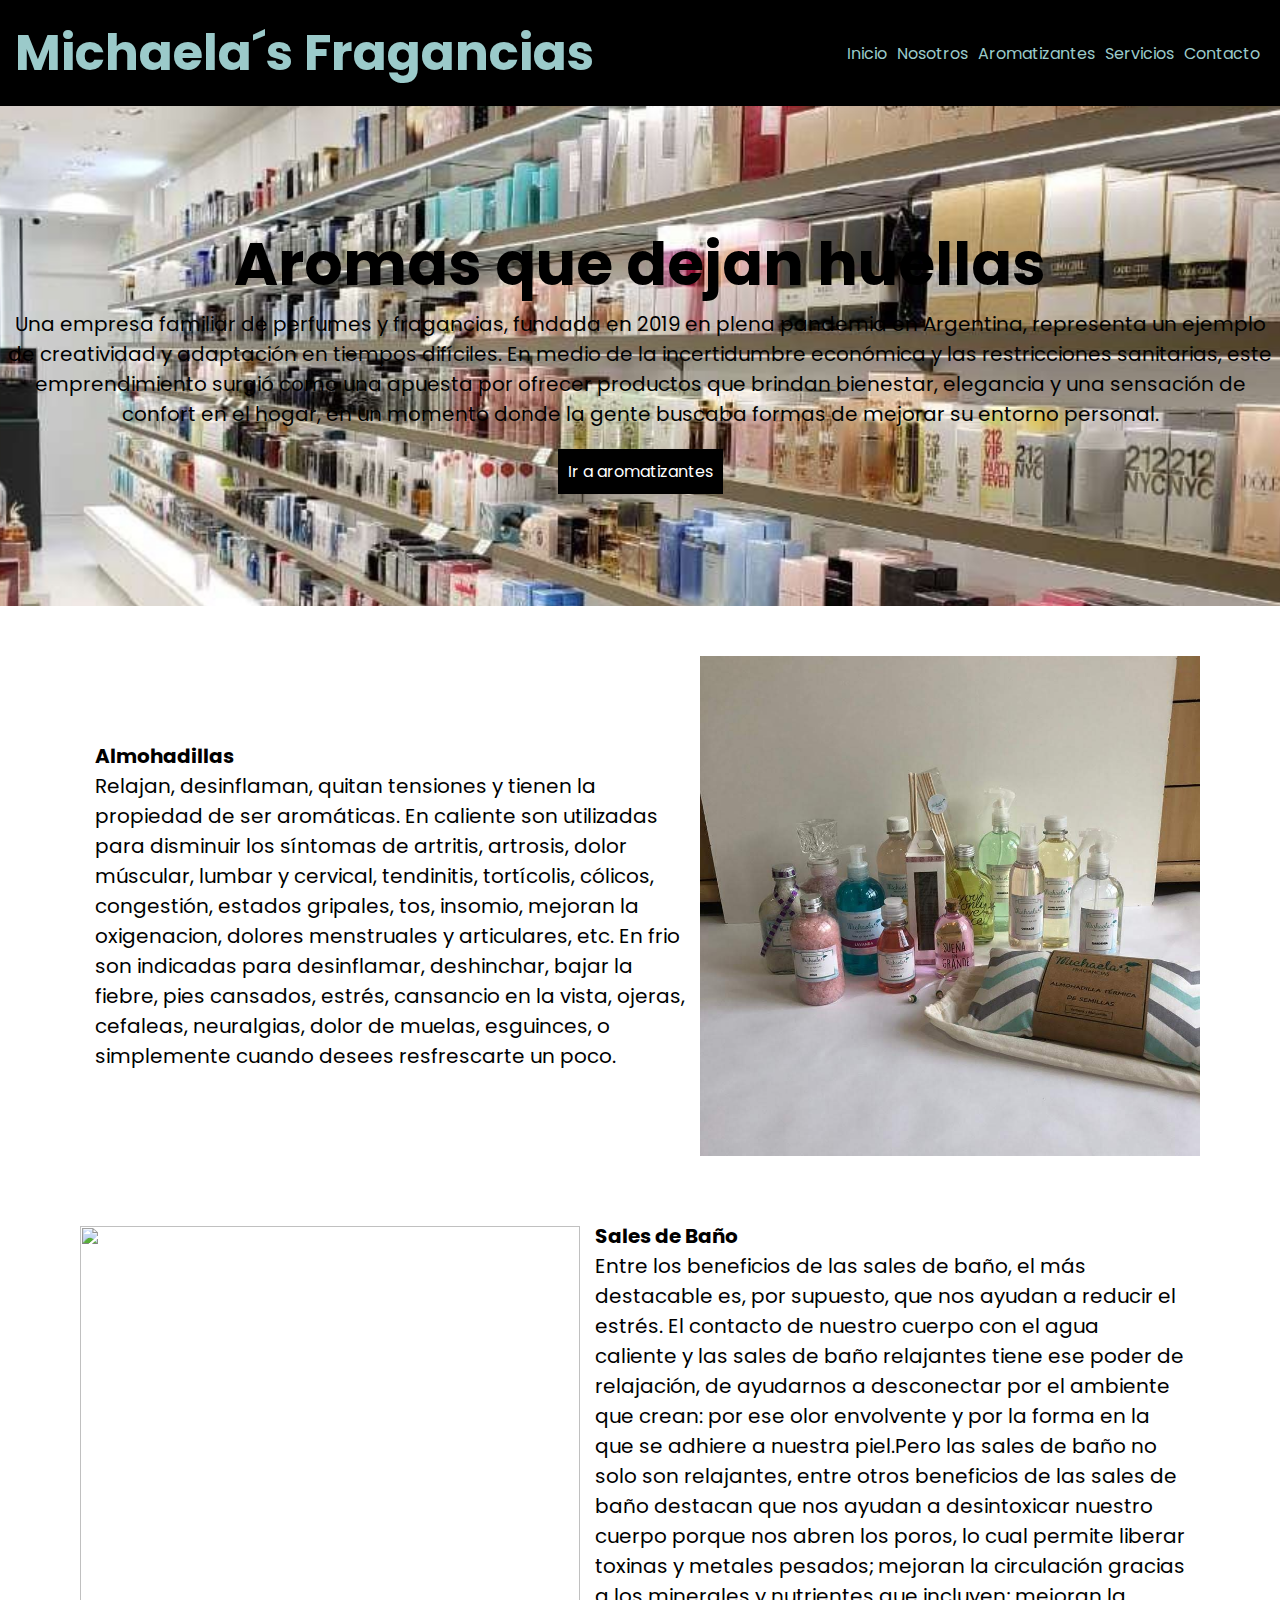
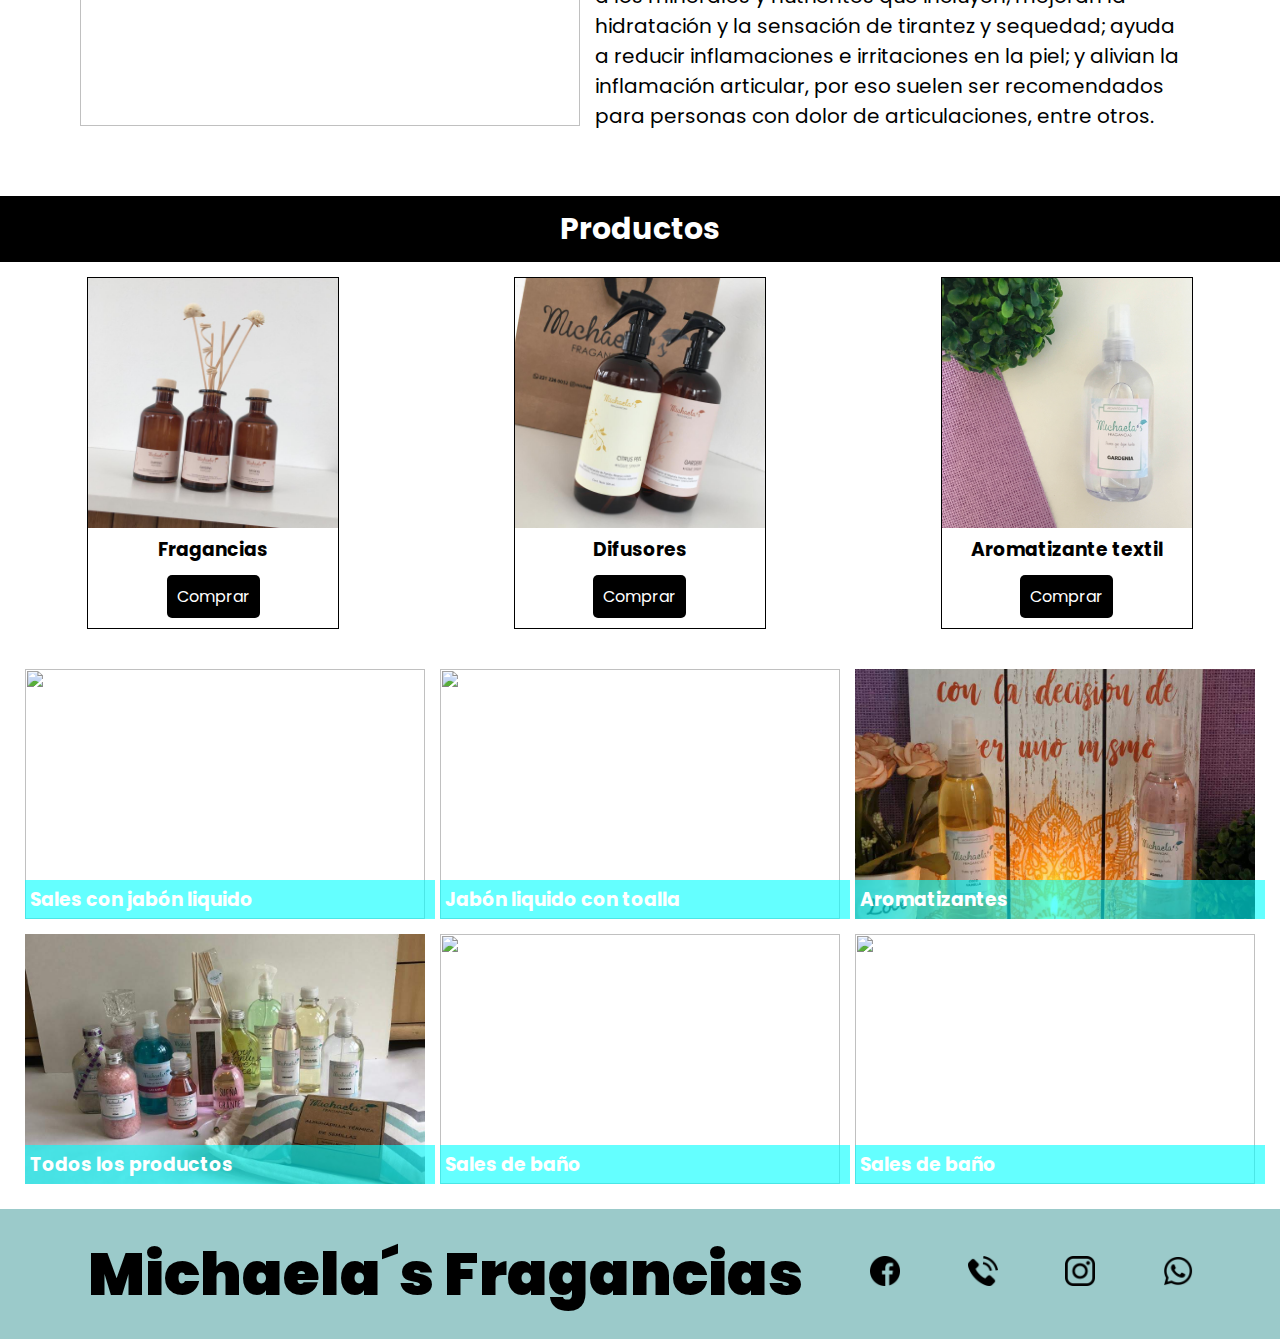
==== index.html @ fe4217f4 "primer commit" ====
<!DOCTYPE html>
<html lang="en">
<head>
    <meta charset="UTF-8">
    <meta name="viewport" content="width=device-width, initial-scale=1.0">
    <link rel="stylesheet" href="./css/style.css">
    <title>Michaela´s fragancias</title>
</head>
<body>
    <header><!--Encabezado-->
        <h1>Michaela´s Fragancias</h1>
        <nav>
            <ul>
                <li><a href="./index.html">Inicio</a></li>
                <li><a href="./pages/nosotros.html">Nosotros</a></li>
                <li><a href="./pages/aromatizantes.html">Aromatizantes</a></li>
                <li><a href="./pages/servicios.html">Servicios</a></li>
                <li><a href="./pages/contacto.html">Contacto</a></li>
            </ul>
        </nav>
    </header>
    <main><!--Contenido Principal-->
        <section class="hero"><!--Seccion del contenido principal-->
            <h2>Aromas que dejan huellas</h2>
            <p>Una empresa familiar de perfumes y fragancias, fundada en 2019 en plena pandemia en Argentina, representa un ejemplo de creatividad y adaptación en tiempos difíciles. En medio de la incertidumbre económica y las restricciones sanitarias, este emprendimiento surgió como una apuesta por ofrecer productos que brindan bienestar, elegancia y una sensación de confort en el hogar, en un momento donde la gente buscaba formas de mejorar su entorno personal.</p>
            <a href="./pages/aromatizantes.html">Ir a aromatizantes</a>
        </section>
        <section class="bienvenida">
            <div>
                <h2>Almohadillas</h2>
                <p>Relajan, desinflaman, quitan tensiones y tienen la propiedad de ser aromáticas. En caliente son utilizadas para disminuir los síntomas de artritis, artrosis, dolor múscular, lumbar y cervical, tendinitis, tortícolis, cólicos, congestión, estados gripales, tos, insomio, mejoran la oxigenacion, dolores menstruales y articulares, etc. En frio son indicadas para desinflamar, deshinchar, bajar la fiebre, pies cansados, estrés, cansancio en la vista, ojeras, cefaleas, neuralgias, dolor de muelas, esguinces, o simplemente cuando desees resfrescarte un poco.</p>  
            </div>                      
            <img src="./img/Productos.png" alt="">            
        </section>
        <section class="aroma">
            <div>
                <h2>Sales de Baño</h2>
                <p>Entre los beneficios de las sales de baño, el más destacable es, por supuesto, que nos ayudan a reducir el estrés. El contacto de nuestro cuerpo con el agua caliente y las sales de baño relajantes tiene ese poder de relajación, de ayudarnos a desconectar por el ambiente que crean: por ese olor envolvente y por la forma en la que se adhiere a nuestra piel.Pero las sales de baño no solo son relajantes, entre otros beneficios de las sales de baño destacan que nos ayudan a desintoxicar nuestro cuerpo porque nos abren los poros, lo cual permite liberar toxinas y metales pesados; mejoran la circulación gracias a los minerales y nutrientes que incluyen; mejoran la hidratación y la sensación de tirantez y sequedad; ayuda a reducir inflamaciones e irritaciones en la piel; y alivian la inflamación articular, por eso suelen ser recomendados para personas con dolor de articulaciones, entre otros.</p>
            </div>
            <img src="./img/sales.png" alt="">
        </section>
        <section class="productos">
            <h2>Productos</h2>
            <div class="productos-contenedor">
                <div>
                    <img src="./img/producto 2.jpg" alt="">
                    <h3>Fragancias</h3>
                    <a href="./pages/aromatizantes.html">Comprar</a>
                </div>
                <div>
                    <img src="./img/producto 3.jpg" alt="">
                    <h3>Difusores</h3>
                    <a href="./pages/aromatizantes.html">Comprar</a>
                </div>
                <div>
                    <img src="./img/producto 6.JPG" alt="">
                    <h3>Aromatizante textil</h3>
                    <a href="./pages/aromatizantes.html">Comprar</a>
                </div>
            </div>                      
        </section>
        <section class="grid-galeria">
            <div class="grid-item">
                <img src="./img/Aromatizantes y bolsa.png" alt="">
                <h3>Sales con jabón liquido</h3>
            </div>
            <div class="grid-item">
                <img src="./img/Jabon con toalla.png" alt="">
                <h3>Jabón liquido con toalla</h3>
            </div>
            <div class="grid-item">
                <img src="./img/Productos con vela.png" alt="">
                <h3>Aromatizantes</h3>
            </div>
            <div class="grid-item">
                <img src="./img/Productos.png" alt="">
                <h3>Todos los productos</h3>
            </div>
            <div class="grid-item">
                <img src="./img/sales tapon de corcho.png" alt="">
                <h3>Sales de baño</h3>
            </div>
            <div class="grid-item">
                <img src="./img/sales.png" alt="">
                <h3>Sales de baño</h3>
            </div>
        </section>
    </main>
    <footer id="footer">
        <h2>Michaela´s Fragancias</h2>
            <a href="https://www.facebook.com/michaelas.fragancias.9" target="_blank"><img src="./img/facebook.png" alt=""></a>
            <a href=""><img src="./img/telefono.png" alt=""></a>
            <a href="https://www.instagram.com/michaelasfragancias/" target="_blank"><img src="./img/instagram.png" alt=""></a>
            <a href=""><img src="./img/whatsapp.png" alt=""></a>
    </footer>
</body>
</html>
---- css/style.css ----
@import url('https://fonts.googleapis.com/css2?family=Poppins:ital,wght@0,100;0,200;0,300;0,400;0,500;0,600;0,700;0,800;0,900;1,100;1,200;1,300;1,400;1,500;1,600;1,700;1,800;1,900&display=swap');

*{
    margin: 0;
    padding: 0;
}

body{
    font-family: "Poppins", sans-serif;
}

/*!----HEADER-ENCABEZADO----*/

header{
    background-color: black;
    padding: 15px;
    position: sticky;
    top: 0;
    display: flex;
    justify-content: space-between;
    align-items: center;
    z-index: 1;
}

header h1 {
    font-size: 50px;
    font-family: "Poppins", sans-serif;
    color: #9bcaca;
}

header nav ul{
    list-style: none;
    display: flex;
}

header nav ul li{
    margin: 10px 5px 10px 5px;
}

header nav ul a{
    text-decoration: none;
    color: #9bcaca;
}

.fixed{
    position: fixed;
    bottom: 50px;
    right: 50px;

}

.fixed img{
    width: 80px;
}








/*!----CONTENIDO PRINCIPAL/MAIN----*/


.hero{
    height: 500px;
    text-align: center;
    color: black;
    background-image: url(../img/tienda-perfuems.jpg);
    background-position: center;
    background-repeat: no-repeat;
    background-size: cover;   
    background-attachment: fixed; 
    display: flex;
    flex-direction: column;
    justify-content: center;
    align-items: center;
}

.hero h2{
    font-size: 60px;
}

.hero p{
    color: black;
    font-size: 20px;
    margin-bottom: 20px;
}

.hero a{
    background-color: black;
    text-decoration: none;
    color: white;
    padding: 10px;
}

.hero a:hover{
    color: aqua;
}

.bienvenida{
    margin: 50px;
    display: flex;
    justify-content: center;
    align-items: center;
}

.bienvenida div{
    width: 50%;
    padding: 15px;
}

.bienvenida div h2{
    font-size: 20px;
}

.bienvenida div p{
    font-size: 20px;
}

.bienvenida img{
    width: 500px;
    height: 500px;
    object-fit: cover;
}

.aroma{
    margin: 50px;
    display: flex;
    flex-direction: row-reverse;
    justify-content: center;
    align-items: center;
}

.aroma div{
    width: 50%;
    padding: 15px;
}

.aroma div h2{
    font-size: 20px;
}

.aroma div p{
    font-size: 20px;
}

.aroma img{
    width: 500px;
    height: 500px;
    object-fit: cover;
}



.productos h2{
    background-color: black;
    color: white;
    text-align: center;
    padding: 10px;
    font-size: 30px;
}

.productos .productos-contenedor{
    display: flex;
    justify-content: space-around;
    align-items: center;
    flex-wrap: wrap;
}

.productos .productos-contenedor div {
    border: 1px solid black;
    width: 250px;
    height: 350px;
    text-align: center;
    margin: 15px;
}

.productos div a:hover{
    color: aqua;
}

.productos div img{
    width: 250px;
}

.productos div h3{
    margin-bottom: 20px;
}

.productos div a{
    background-color: black;
    text-decoration: none;
    color: white;
    padding: 10px;
    border-radius: 5px;
}


.grid-galeria{
    display: grid;
    grid-template-columns: repeat(3, 1fr);
    grid-auto-rows: 250px;
    gap: 15px;
    margin: 25px;
}

.grid-galeria div{
    position: relative;
}

.grid-galeria div h3{
    position: absolute;
    bottom: 0;
    background-color: rgba(0, 255, 255, 0.607);
    width: 100%;
    color: white;
    padding: 5px;
}

.grid-galeria div img{
    width: 100%;
    height: 100%;
    object-fit: cover;
}


/*!----PIE DE PAGINA/FOOTER----*/

footer{
    background-color: #9bcaca;
    padding: 20px;
    display: flex;
    justify-content: space-evenly;
    align-items: center;
}

footer h2{
    font-size: 60px;
    font-weight: 900;
}

footer a img{
    width: 30px;
    height: 30px;
}










/*!----.AROMATIZANTES----*/

.aromatizantes{
    margin-top: 100px;
}

.aromatizantes

.aromatizantes div{
    border: 1px solid grey;
    width: 251px;
    height: 350px;
    text-align: center;
    margin: 15px;
}

.aromatizantes div a{
    border: 2px solid black;
    border-radius: 5px;
    padding: 5px;
}

.aromatizantes div img{
    width: 250px;
}

.aromatizantes div h3{
    margin-bottom: 20px;
}

.aromatizantes div a{
    background-color: black;
    text-decoration: none;
    color: white;
    padding: 10px;
}











/*!----Media Queries----*/

@media screen and (max-width:1040px){
    header h1{
        font-size: 40px;
    }
}




@media screen and (max-width:800px){
    header{
        flex-direction: column;
    }
    header h1{
        font-size: 45px;
    }

    .hero h2{
        font-size: 50px;
    }

    .bienvenida{
        flex-direction: column;
     }
     .bienvenida div{
        width: 100%;
     }
     .bienvenida div h2{
        text-align: center;
     }

     .aroma{
        flex-direction: column;
     }
     .aroma div{
        width: 100%;
     }
     .aroma div h2{
        text-align: center;
     }

     .grid-galeria{
        grid-template-columns: 1fr 1fr ;
     }
}


@media screen and (max-width:610px){
    header h1{
        font-size: 40px;
    }

     .bienvenida{
        flex-direction: column;
     }
     .bienvenida div{
        width: 100%;
     }
     .bienvenida div h2{
        text-align: center;
     }

     .aroma{
        flex-direction: column;
     }
     .aroma div{
        width: 100%;
     }
     .aroma div h2{
        text-align: center;
     }
     
     footer{
        flex-direction: column;
     }
     footer h2{
        font-size: 40px;
     }
}

@media screen and (max-width:500px){
    footer{
        flex-direction: column;
    }
    footer h2{
        font-size: 30px;
    }
    .grid-galeria{
        grid-template-columns: 1fr;
    }
}
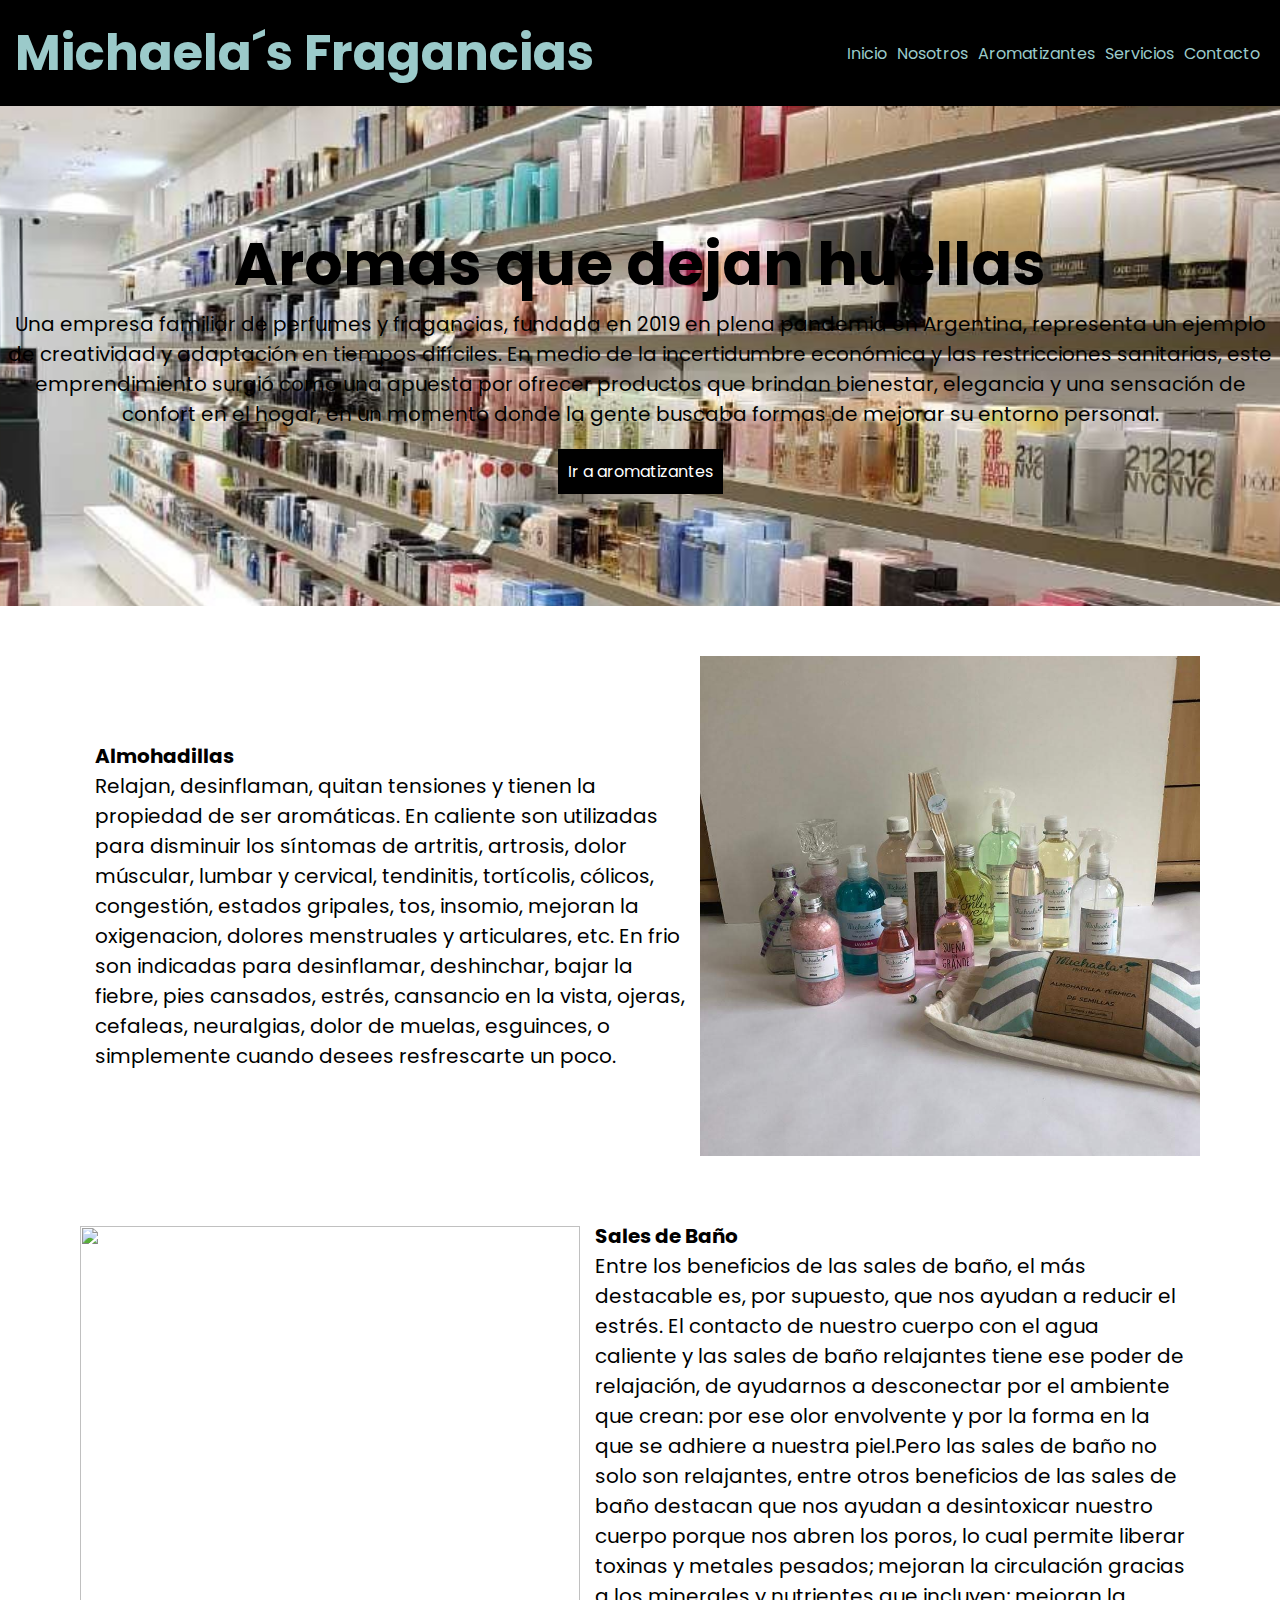
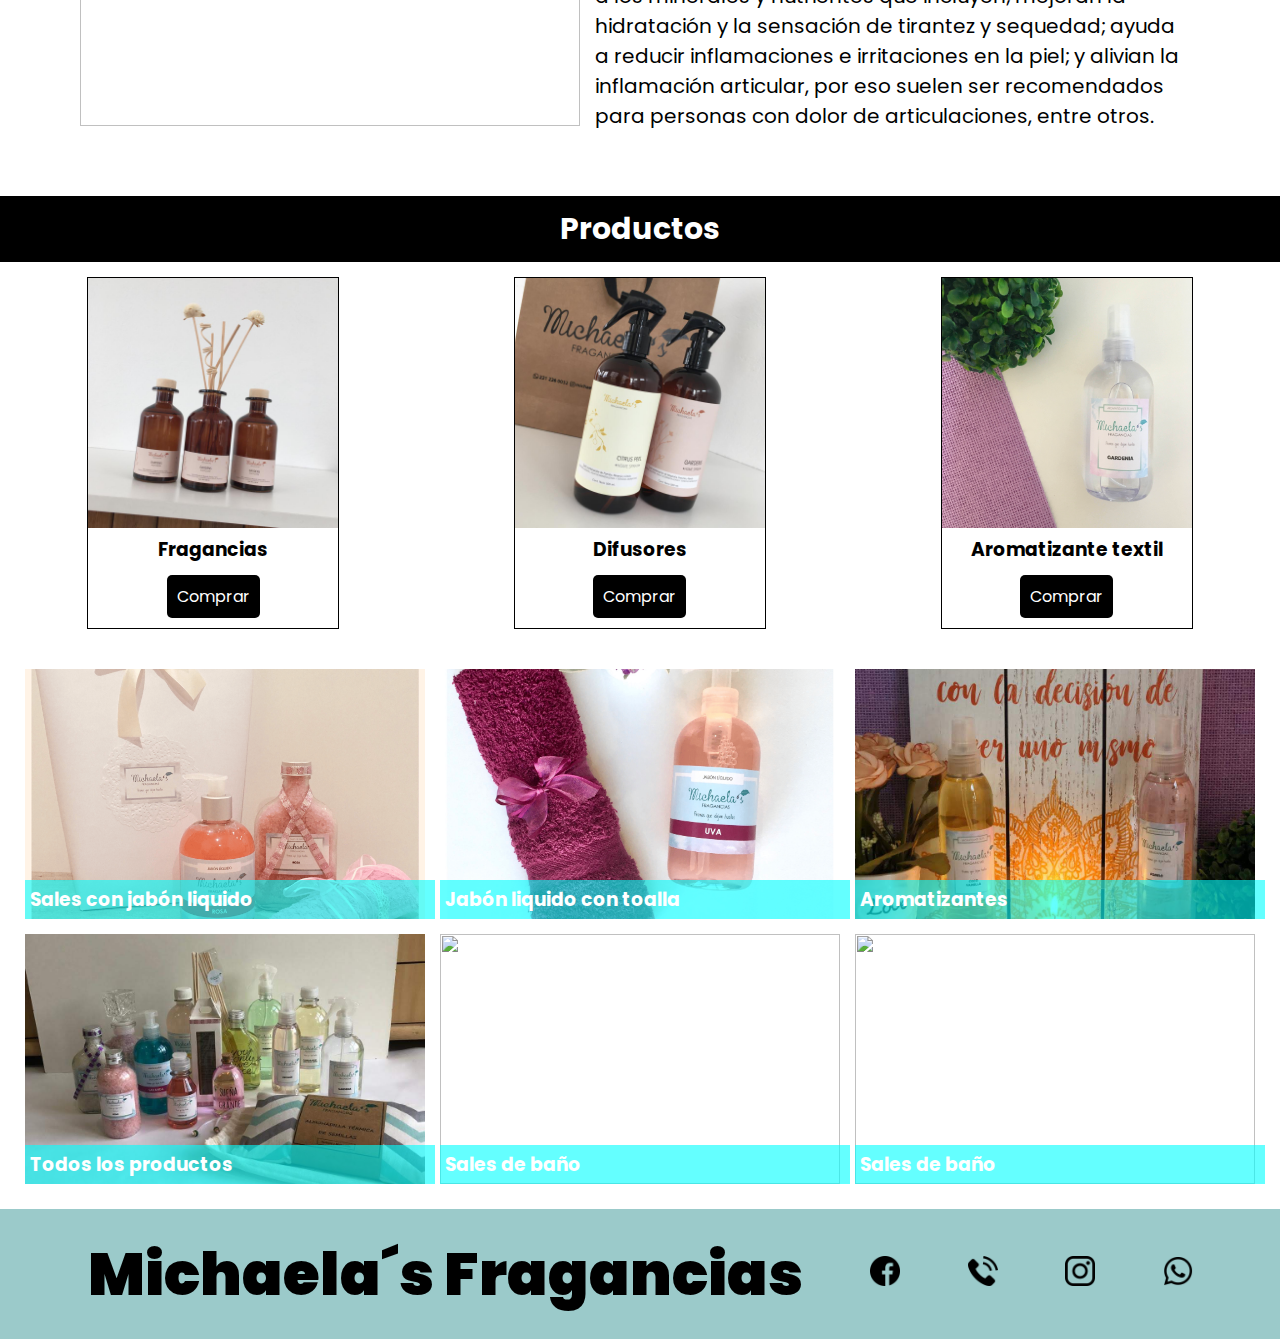
==== commit 45ab5592: "aguegue otra imagen" ====
--- a/index.html
+++ b/index.html
@@ -37,7 +37,7 @@
                 <h2>Sales de Baño</h2>
                 <p>Entre los beneficios de las sales de baño, el más destacable es, por supuesto, que nos ayudan a reducir el estrés. El contacto de nuestro cuerpo con el agua caliente y las sales de baño relajantes tiene ese poder de relajación, de ayudarnos a desconectar por el ambiente que crean: por ese olor envolvente y por la forma en la que se adhiere a nuestra piel.Pero las sales de baño no solo son relajantes, entre otros beneficios de las sales de baño destacan que nos ayudan a desintoxicar nuestro cuerpo porque nos abren los poros, lo cual permite liberar toxinas y metales pesados; mejoran la circulación gracias a los minerales y nutrientes que incluyen; mejoran la hidratación y la sensación de tirantez y sequedad; ayuda a reducir inflamaciones e irritaciones en la piel; y alivian la inflamación articular, por eso suelen ser recomendados para personas con dolor de articulaciones, entre otros.</p>
             </div>
-            <img src="./img/sales.png" alt="">
+            <img src="./img/Sales de baño.png" alt="">
         </section>
         <section class="productos">
             <h2>Productos</h2>
@@ -61,11 +61,11 @@
         </section>
         <section class="grid-galeria">
             <div class="grid-item">
-                <img src="./img/Aromatizantes y bolsa.png" alt="">
+                <img src="./img/Sales con jabon liquido.png" alt="">
                 <h3>Sales con jabón liquido</h3>
             </div>
             <div class="grid-item">
-                <img src="./img/Jabon con toalla.png" alt="">
+                <img src="./img/Jabon liquido con toalla.png" alt="">
                 <h3>Jabón liquido con toalla</h3>
             </div>
             <div class="grid-item">
@@ -77,11 +77,11 @@
                 <h3>Todos los productos</h3>
             </div>
             <div class="grid-item">
-                <img src="./img/sales tapon de corcho.png" alt="">
+                <img src="./img/Sales de baño (Tapón de corcho).png" alt="">
                 <h3>Sales de baño</h3>
             </div>
             <div class="grid-item">
-                <img src="./img/sales.png" alt="">
+                <img src="./img/Sales de baño.png" alt="">
                 <h3>Sales de baño</h3>
             </div>
         </section>
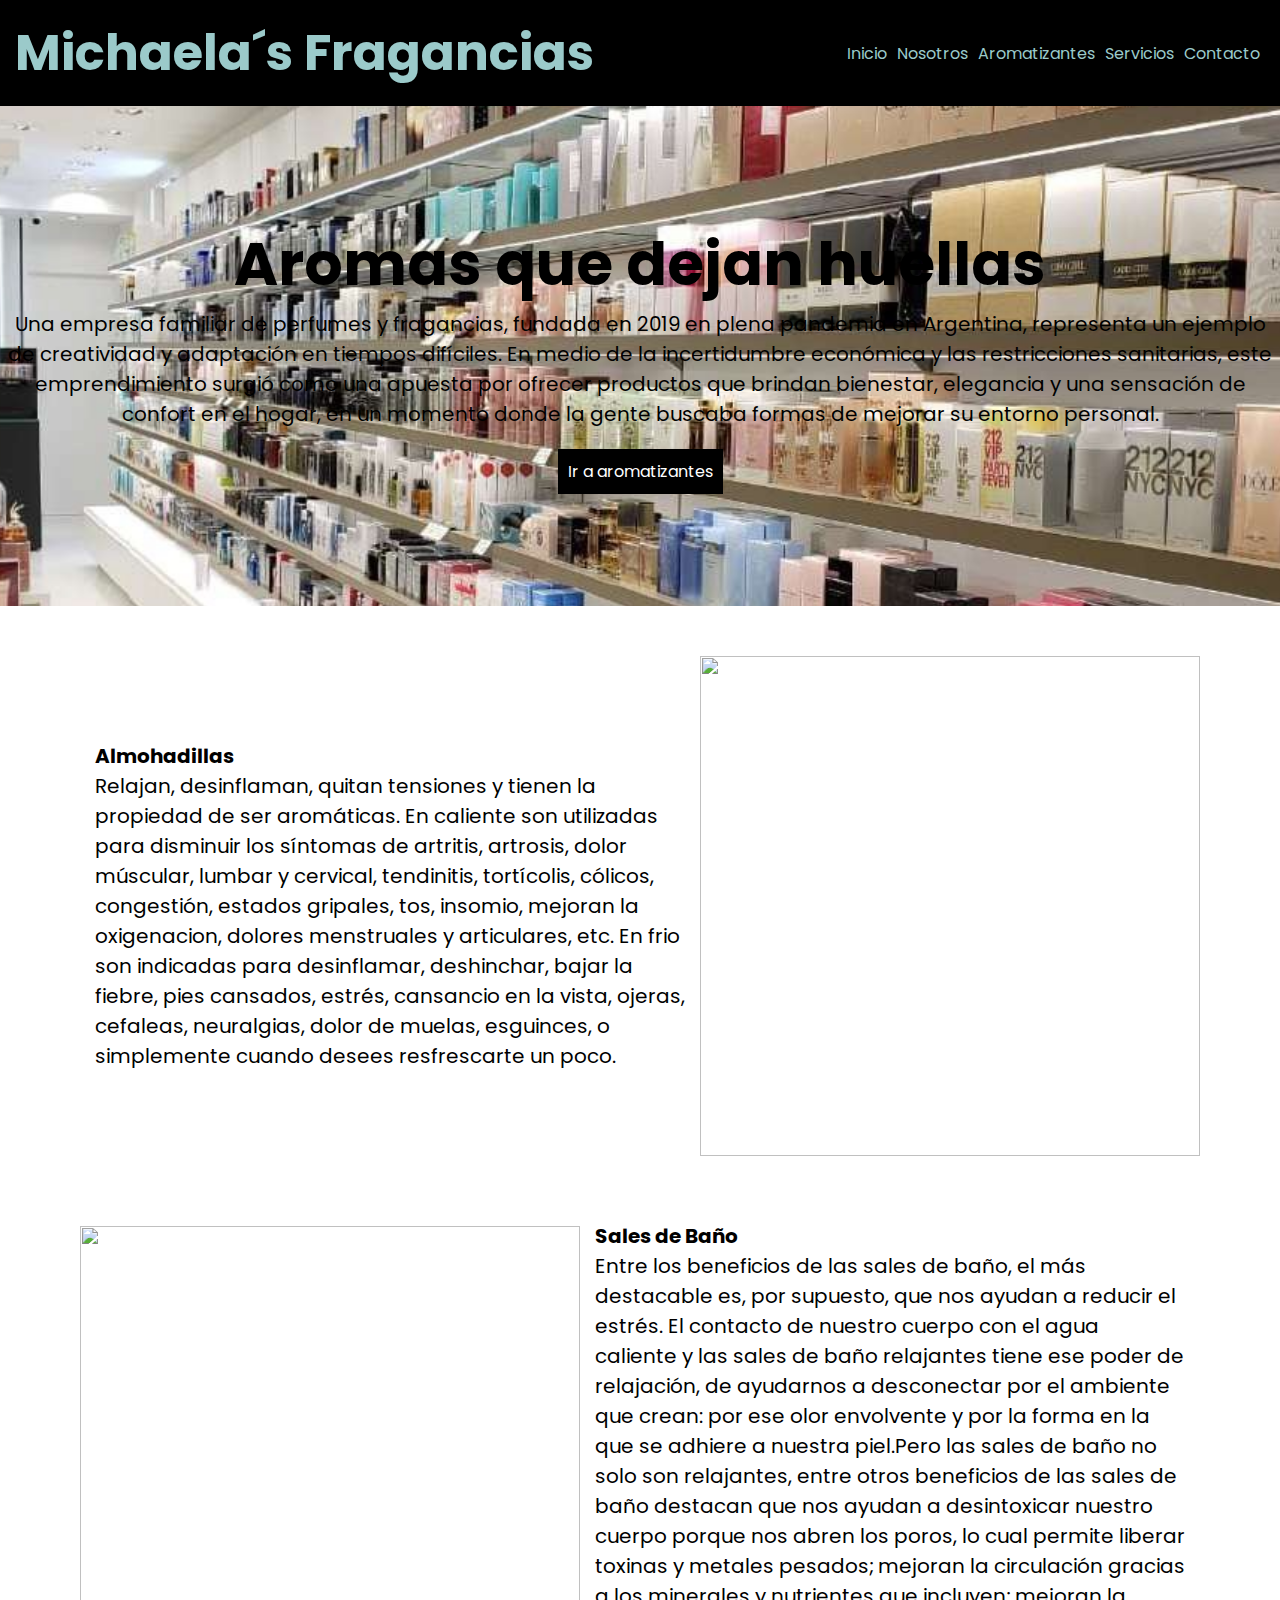
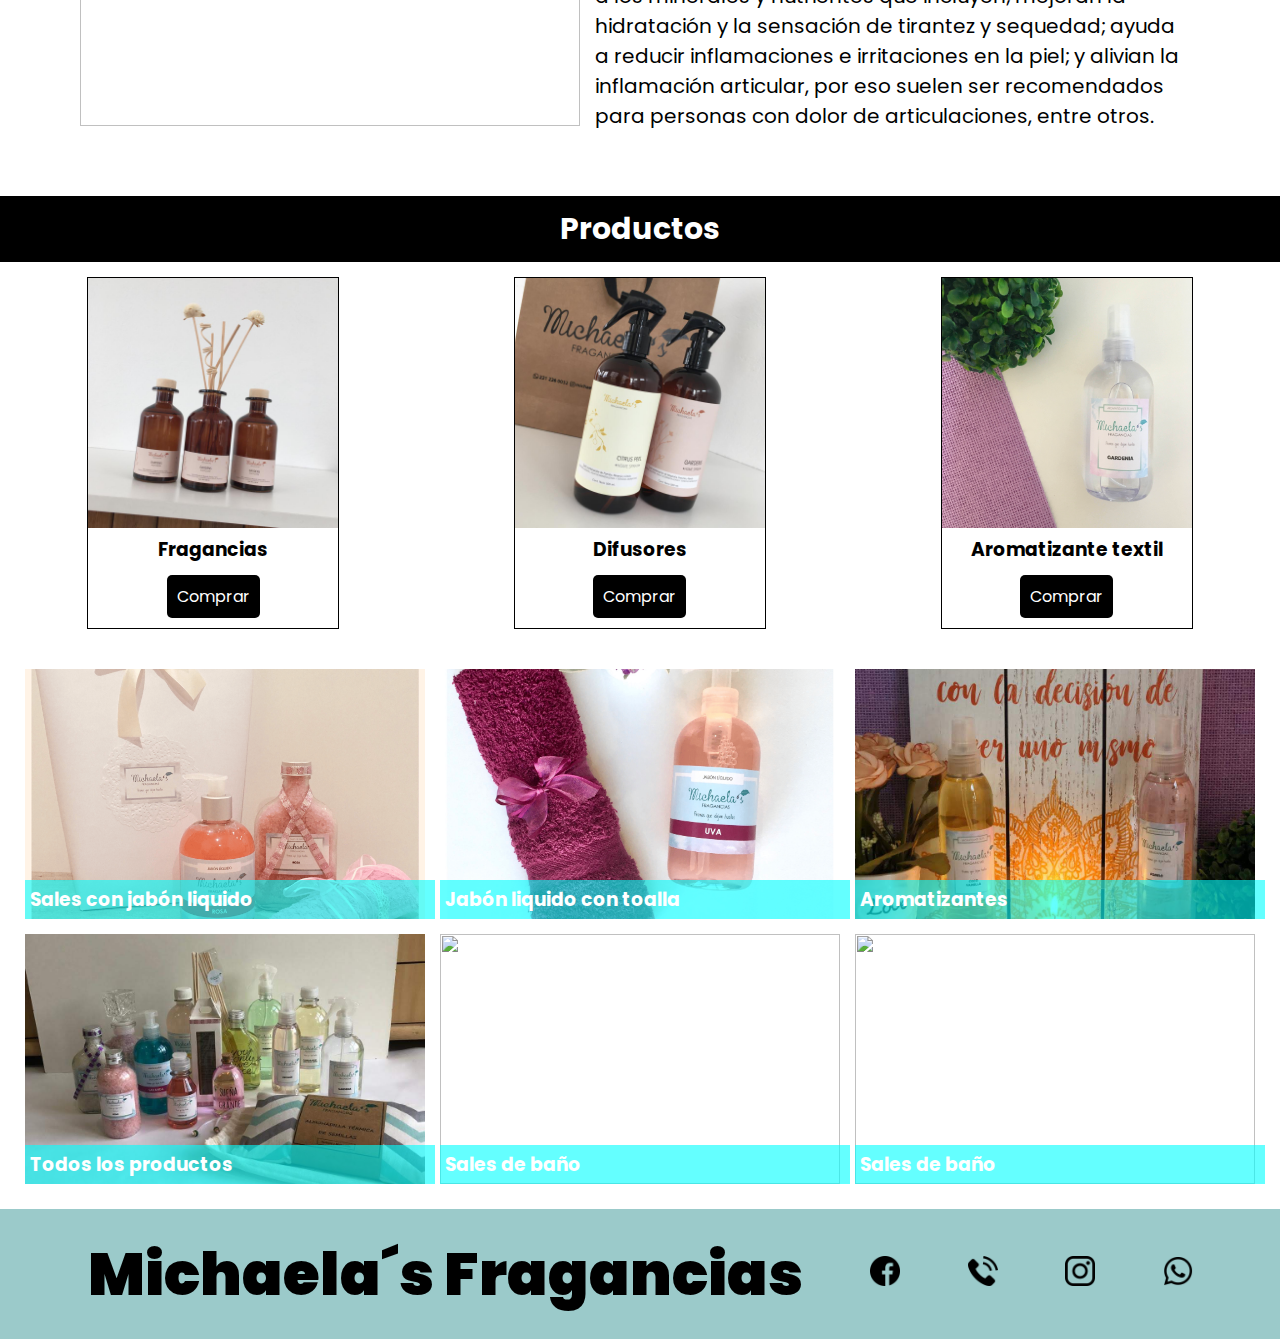
==== commit 63dc71d0: "haciendo arreglos para la entrega" ====
--- a/index.html
+++ b/index.html
@@ -30,7 +30,7 @@
                 <h2>Almohadillas</h2>
                 <p>Relajan, desinflaman, quitan tensiones y tienen la propiedad de ser aromáticas. En caliente son utilizadas para disminuir los síntomas de artritis, artrosis, dolor múscular, lumbar y cervical, tendinitis, tortícolis, cólicos, congestión, estados gripales, tos, insomio, mejoran la oxigenacion, dolores menstruales y articulares, etc. En frio son indicadas para desinflamar, deshinchar, bajar la fiebre, pies cansados, estrés, cansancio en la vista, ojeras, cefaleas, neuralgias, dolor de muelas, esguinces, o simplemente cuando desees resfrescarte un poco.</p>  
             </div>                      
-            <img src="./img/Productos.png" alt="">            
+            <img src="./img/productos.png" alt="">            
         </section>
         <section class="aroma">
             <div>
--- a/css/style.css
+++ b/css/style.css
@@ -257,28 +257,31 @@
 
 /*!----.AROMATIZANTES----*/
 
+
+
 .aromatizantes{
-    margin-top: 100px;
-}
-
-.aromatizantes
-
-.aromatizantes div{
-    border: 1px solid grey;
-    width: 251px;
+    display: flex;
+    justify-content: space-around;
+    align-items: center;
+    flex-wrap: wrap;
+}
+
+.aromatizantes div {
+    border: 1px solid black;
+    width: 250px;
     height: 350px;
     text-align: center;
     margin: 15px;
 }
 
-.aromatizantes div a{
-    border: 2px solid black;
-    border-radius: 5px;
-    padding: 5px;
+.aromatizantes div a:hover{
+    color: aqua;
 }
 
 .aromatizantes div img{
     width: 250px;
+    height: 250px;
+    object-fit: cover;
 }
 
 .aromatizantes div h3{
@@ -290,9 +293,8 @@
     text-decoration: none;
     color: white;
     padding: 10px;
-}
-
-
+    border-radius: 5px;
+}
 
 
 
@@ -385,6 +387,10 @@
 }
 
 @media screen and (max-width:500px){
+    header h1{
+        font-size: 35px;
+
+    }
     footer{
         flex-direction: column;
     }
@@ -396,30 +402,35 @@
     }
 }
 
-
-
-
-
-
-
-
-
-
-
-
-
-
-
-
-
-
-
-
-
-
-
-
-
-
-
-
+@media screen and (max-width:420px){
+    header h1{
+        font-size: 30px;
+    }   
+}
+ 
+
+
+
+
+
+
+
+
+
+
+
+
+
+
+
+
+
+
+
+
+
+
+
+
+
+
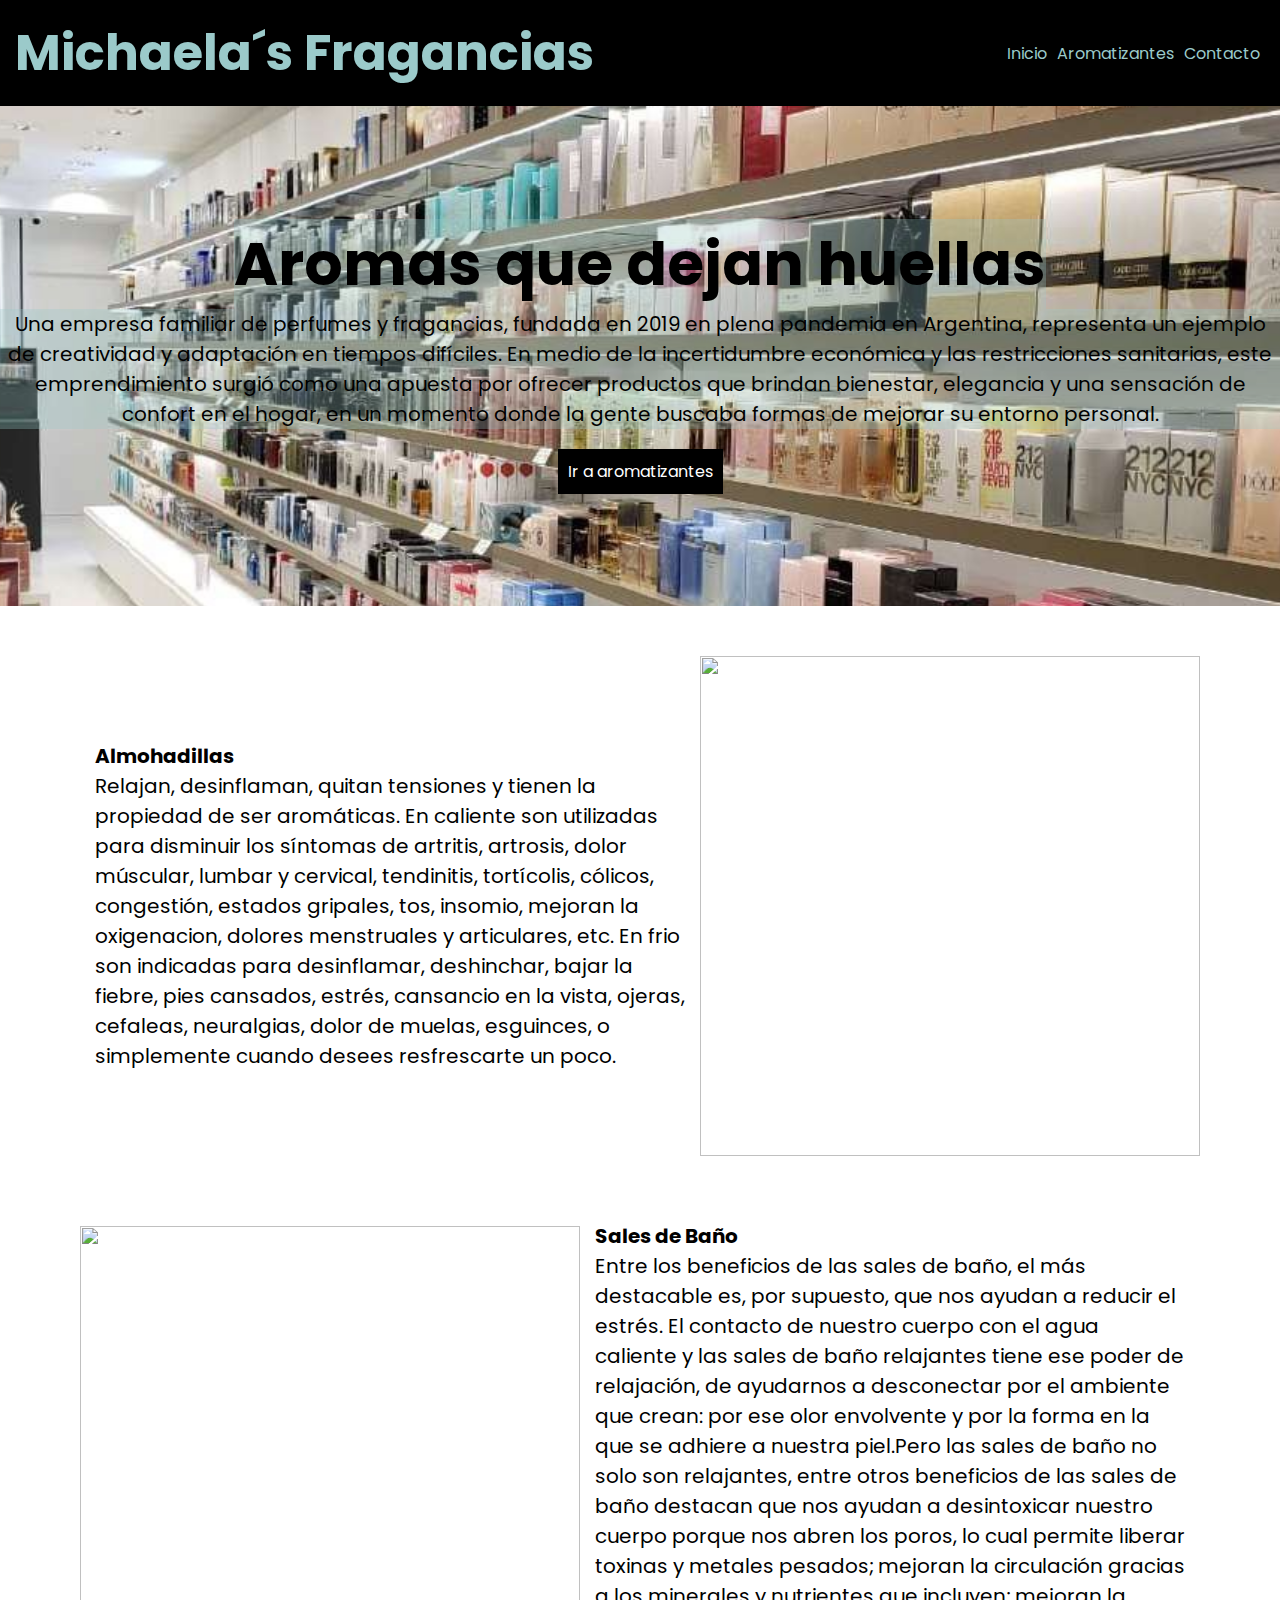
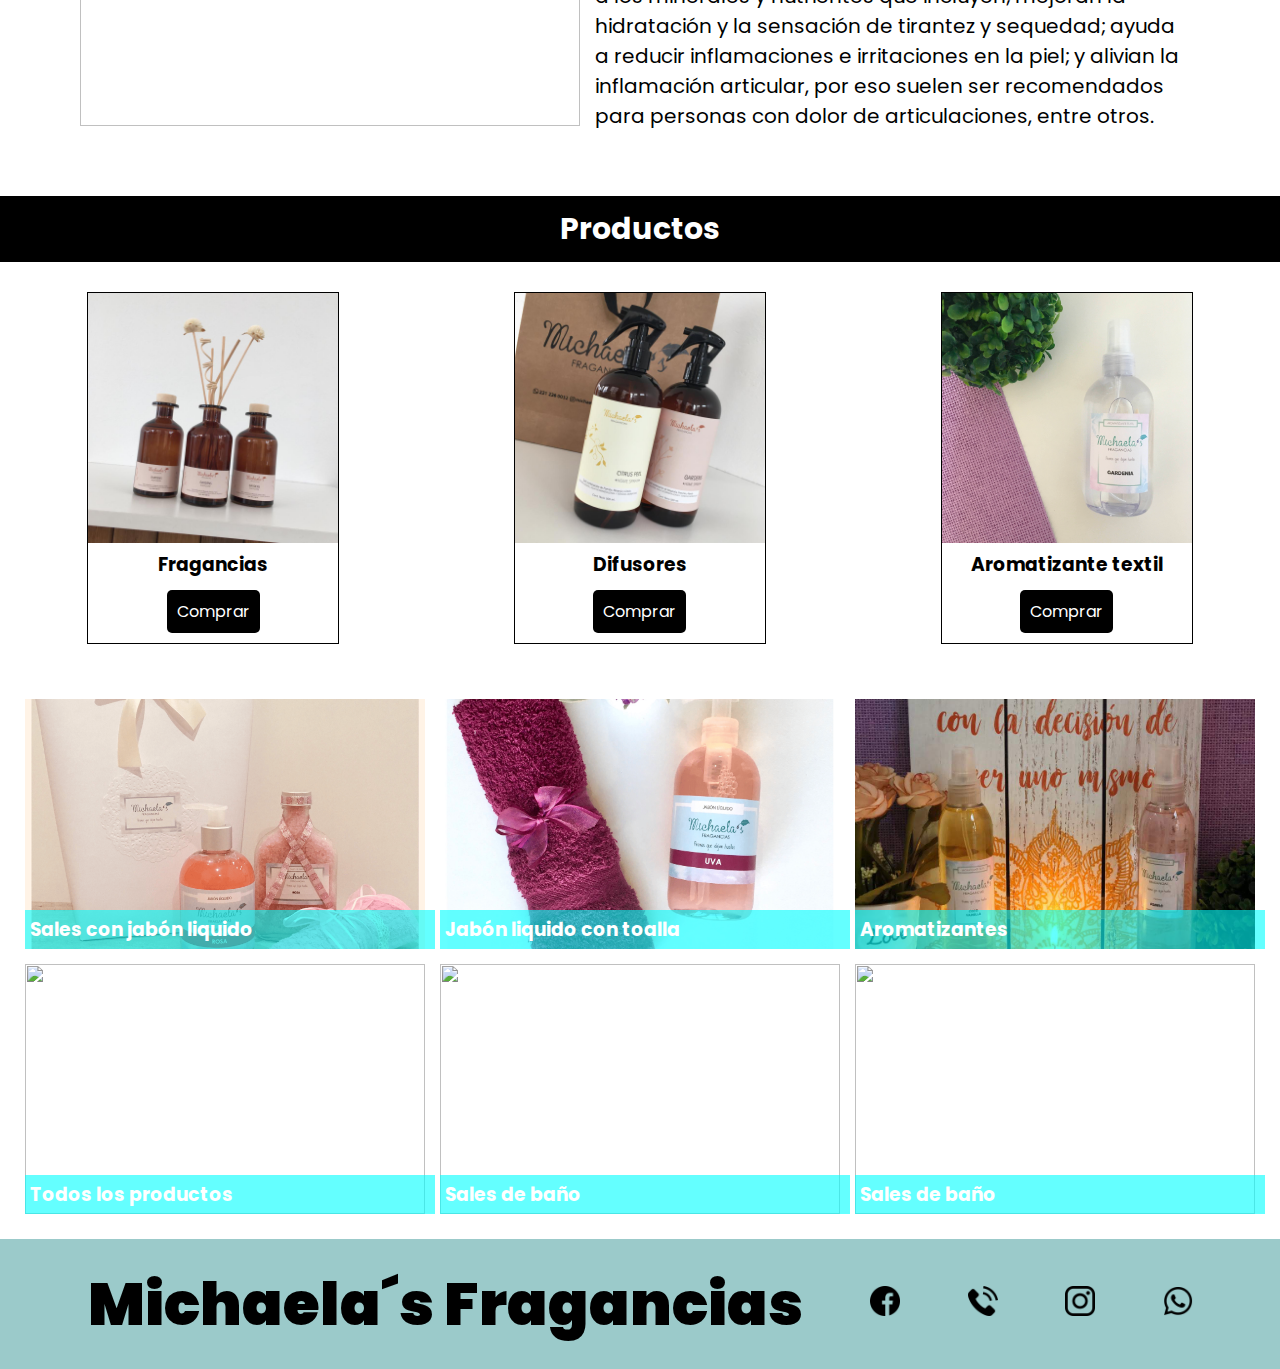
==== commit a70676d2: "ultimos arreglos para la ultima entrega" ====
--- a/index.html
+++ b/index.html
@@ -1,97 +1,120 @@
 <!DOCTYPE html>
 <html lang="en">
+
 <head>
     <meta charset="UTF-8">
     <meta name="viewport" content="width=device-width, initial-scale=1.0">
     <link rel="stylesheet" href="./css/style.css">
+    <link rel="stylesheet" href="https://cdnjs.cloudflare.com/ajax/libs/animate.css/4.1.1/animate.min.css" />
+    <link href="https://unpkg.com/aos@2.3.1/dist/aos.css" rel="stylesheet">
     <title>Michaela´s fragancias</title>
 </head>
+
 <body>
     <header><!--Encabezado-->
         <h1>Michaela´s Fragancias</h1>
         <nav>
             <ul>
                 <li><a href="./index.html">Inicio</a></li>
-                <li><a href="./pages/nosotros.html">Nosotros</a></li>
                 <li><a href="./pages/aromatizantes.html">Aromatizantes</a></li>
-                <li><a href="./pages/servicios.html">Servicios</a></li>
                 <li><a href="./pages/contacto.html">Contacto</a></li>
             </ul>
         </nav>
     </header>
     <main><!--Contenido Principal-->
         <section class="hero"><!--Seccion del contenido principal-->
-            <h2>Aromas que dejan huellas</h2>
-            <p>Una empresa familiar de perfumes y fragancias, fundada en 2019 en plena pandemia en Argentina, representa un ejemplo de creatividad y adaptación en tiempos difíciles. En medio de la incertidumbre económica y las restricciones sanitarias, este emprendimiento surgió como una apuesta por ofrecer productos que brindan bienestar, elegancia y una sensación de confort en el hogar, en un momento donde la gente buscaba formas de mejorar su entorno personal.</p>
+            <h2 class="animate__animated animate__backInLeft">Aromas que dejan huellas</h2>
+            <p>Una empresa familiar de perfumes y fragancias, fundada en 2019 en plena pandemia en Argentina, representa
+                un ejemplo de creatividad y adaptación en tiempos difíciles. En medio de la incertidumbre económica y
+                las restricciones sanitarias, este emprendimiento surgió como una apuesta por ofrecer productos que
+                brindan bienestar, elegancia y una sensación de confort en el hogar, en un momento donde la gente
+                buscaba formas de mejorar su entorno personal.</p>
             <a href="./pages/aromatizantes.html">Ir a aromatizantes</a>
         </section>
         <section class="bienvenida">
             <div>
                 <h2>Almohadillas</h2>
-                <p>Relajan, desinflaman, quitan tensiones y tienen la propiedad de ser aromáticas. En caliente son utilizadas para disminuir los síntomas de artritis, artrosis, dolor múscular, lumbar y cervical, tendinitis, tortícolis, cólicos, congestión, estados gripales, tos, insomio, mejoran la oxigenacion, dolores menstruales y articulares, etc. En frio son indicadas para desinflamar, deshinchar, bajar la fiebre, pies cansados, estrés, cansancio en la vista, ojeras, cefaleas, neuralgias, dolor de muelas, esguinces, o simplemente cuando desees resfrescarte un poco.</p>  
-            </div>                      
-            <img src="./img/productos.png" alt="">            
+                <p>Relajan, desinflaman, quitan tensiones y tienen la propiedad de ser aromáticas. En caliente son
+                    utilizadas para disminuir los síntomas de artritis, artrosis, dolor múscular, lumbar y cervical,
+                    tendinitis, tortícolis, cólicos, congestión, estados gripales, tos, insomio, mejoran la oxigenacion,
+                    dolores menstruales y articulares, etc. En frio son indicadas para desinflamar, deshinchar, bajar la
+                    fiebre, pies cansados, estrés, cansancio en la vista, ojeras, cefaleas, neuralgias, dolor de muelas,
+                    esguinces, o simplemente cuando desees resfrescarte un poco.</p>
+            </div>
+            <img src="./img/productos.png" alt="">
         </section>
         <section class="aroma">
             <div>
                 <h2>Sales de Baño</h2>
-                <p>Entre los beneficios de las sales de baño, el más destacable es, por supuesto, que nos ayudan a reducir el estrés. El contacto de nuestro cuerpo con el agua caliente y las sales de baño relajantes tiene ese poder de relajación, de ayudarnos a desconectar por el ambiente que crean: por ese olor envolvente y por la forma en la que se adhiere a nuestra piel.Pero las sales de baño no solo son relajantes, entre otros beneficios de las sales de baño destacan que nos ayudan a desintoxicar nuestro cuerpo porque nos abren los poros, lo cual permite liberar toxinas y metales pesados; mejoran la circulación gracias a los minerales y nutrientes que incluyen; mejoran la hidratación y la sensación de tirantez y sequedad; ayuda a reducir inflamaciones e irritaciones en la piel; y alivian la inflamación articular, por eso suelen ser recomendados para personas con dolor de articulaciones, entre otros.</p>
+                <p>Entre los beneficios de las sales de baño, el más destacable es, por supuesto, que nos ayudan a
+                    reducir el estrés. El contacto de nuestro cuerpo con el agua caliente y las sales de baño relajantes
+                    tiene ese poder de relajación, de ayudarnos a desconectar por el ambiente que crean: por ese olor
+                    envolvente y por la forma en la que se adhiere a nuestra piel.Pero las sales de baño no solo son
+                    relajantes, entre otros beneficios de las sales de baño destacan que nos ayudan a desintoxicar
+                    nuestro cuerpo porque nos abren los poros, lo cual permite liberar toxinas y metales pesados;
+                    mejoran la circulación gracias a los minerales y nutrientes que incluyen; mejoran la hidratación y
+                    la sensación de tirantez y sequedad; ayuda a reducir inflamaciones e irritaciones en la piel; y
+                    alivian la inflamación articular, por eso suelen ser recomendados para personas con dolor de
+                    articulaciones, entre otros.</p>
             </div>
-            <img src="./img/Sales de baño.png" alt="">
+            <img src="./img/sales-de-baño.png" alt="">
         </section>
         <section class="productos">
             <h2>Productos</h2>
             <div class="productos-contenedor">
                 <div>
-                    <img src="./img/producto 2.jpg" alt="">
+                    <img src="./img/producto-2.jpg" alt="">
                     <h3>Fragancias</h3>
                     <a href="./pages/aromatizantes.html">Comprar</a>
                 </div>
                 <div>
-                    <img src="./img/producto 3.jpg" alt="">
+                    <img src="./img/producto-3.jpg" alt="">
                     <h3>Difusores</h3>
                     <a href="./pages/aromatizantes.html">Comprar</a>
                 </div>
                 <div>
-                    <img src="./img/producto 6.JPG" alt="">
+                    <img src="./img/producto-6.JPG" alt="">
                     <h3>Aromatizante textil</h3>
                     <a href="./pages/aromatizantes.html">Comprar</a>
                 </div>
-            </div>                      
+            </div>
         </section>
         <section class="grid-galeria">
             <div class="grid-item">
-                <img src="./img/Sales con jabon liquido.png" alt="">
+                <img src="./img/sales-con-jabon-liquido.png" alt="">
                 <h3>Sales con jabón liquido</h3>
             </div>
             <div class="grid-item">
-                <img src="./img/Jabon liquido con toalla.png" alt="">
+                <img src="./img/jabon-liquido-toalla.png" alt="">
                 <h3>Jabón liquido con toalla</h3>
             </div>
             <div class="grid-item">
-                <img src="./img/Productos con vela.png" alt="">
+                <img src="./img/productos-con-vela.png" alt="">
                 <h3>Aromatizantes</h3>
             </div>
             <div class="grid-item">
-                <img src="./img/Productos.png" alt="">
+                <img src="./img/productos.png" alt="">
                 <h3>Todos los productos</h3>
             </div>
             <div class="grid-item">
-                <img src="./img/Sales de baño (Tapón de corcho).png" alt="">
+                <img src="./img/sales-de-baño (tapon-de-corcho).png" alt="">
                 <h3>Sales de baño</h3>
             </div>
             <div class="grid-item">
-                <img src="./img/Sales de baño.png" alt="">
+                <img src="./img/sales-de-baño.png" alt="">
                 <h3>Sales de baño</h3>
             </div>
         </section>
     </main>
     <footer id="footer">
         <h2>Michaela´s Fragancias</h2>
-            <a href="https://www.facebook.com/michaelas.fragancias.9" target="_blank"><img src="./img/facebook.png" alt=""></a>
-            <a href=""><img src="./img/telefono.png" alt=""></a>
-            <a href="https://www.instagram.com/michaelasfragancias/" target="_blank"><img src="./img/instagram.png" alt=""></a>
-            <a href=""><img src="./img/whatsapp.png" alt=""></a>
+        <a href="https://www.facebook.com/michaelas.fragancias.9" target="_blank"><img src="./img/facebook.png"
+                alt=""></a>
+        <a href=""><img src="./img/telefono.png" alt=""></a>
+        <a href="https://www.instagram.com/michaelasfragancias/" target="_blank"><img src="./img/instagram.png"
+                alt=""></a>
+        <a href=""><img src="./img/whatsapp.png" alt=""></a>
     </footer>
 </body>
-</html> +
+</html>--- a/css/style.css
+++ b/css/style.css
@@ -80,10 +80,12 @@
 
 .hero h2{
     font-size: 60px;
+    background-color: #9bcaca4d;
 }
 
 .hero p{
     color: black;
+    background-color: #9bcaca4d;
     font-size: 20px;
     margin-bottom: 20px;
 }
@@ -174,7 +176,15 @@
     width: 250px;
     height: 350px;
     text-align: center;
-    margin: 15px;
+    margin: 30px;
+    transition: 1s;
+}
+
+.productos .productos-contenedor div:hover{
+    transform: scale(1.1);
+    box-shadow: -2px 10px 21px 0px rgba(0,0,0,0.75);
+    -webkit-box-shadow: -2px 10px 21px 0px rgba(0,0,0,0.75);
+    -moz-box-shadow: -2px 10px 21px 0px rgba(0,0,0,0.75);
 }
 
 .productos div a:hover{
@@ -244,18 +254,22 @@
 footer a img{
     width: 30px;
     height: 30px;
-}
-
-
-
-
-
-
-
-
-
-
-/*!----.AROMATIZANTES----*/
+    transition: 1s;
+}
+
+footer a img:hover{
+    transform: scale(1.3);
+}
+
+
+
+
+
+
+
+
+
+/*!----AROMATIZANTES----*/
 
 
 
@@ -272,6 +286,7 @@
     height: 350px;
     text-align: center;
     margin: 15px;
+    transition: 1s;
 }
 
 .aromatizantes div a:hover{
@@ -296,13 +311,60 @@
     border-radius: 5px;
 }
 
-
-
-
-
-
-
-
+.aromatizantes div:hover{
+    transform: scale(1.1);
+    box-shadow: -2px 10px 21px 0px rgba(0,0,0,0.75);
+    -webkit-box-shadow: -2px 10px 21px 0px rgba(0,0,0,0.75);
+    -moz-box-shadow: -2px 10px 21px 0px rgba(0,0,0,0.75);
+}
+
+
+
+
+
+
+/*!----CONTACTOS----*/
+
+.formulario{
+    max-width: 400px;
+    margin: 50px auto;
+    padding: 50px;
+    background-color: #9bcaca91;
+    border-radius: 50px;
+    box-shadow: 0 0 10px rgba(0, 0, 0, 0.1);
+    text-align: center;
+}
+
+.formulario h2{
+    color: black;
+    border-radius: 10px;
+    font-size: 40px;
+    margin-bottom: 10px;
+
+}
+
+input[type="text"],
+input[type="url"] {
+    width: 100%;
+    padding: 10px;
+    margin-bottom: 20px;
+    border: 1px solid #9bcaca91;
+    border-radius: 4px;
+    box-sizing: border-box;
+    font-size: 16px;
+}
+input[type="submit"] {
+    background-color: rgba(0, 0, 0, 0.747);
+    color: #ffffff;
+    padding: 12px 20px;
+    border: none;
+    border-radius: 4px;
+    cursor: pointer;
+    font-size: 16px;
+}
+.input[type="submit"]:hover {
+    background-color: #45a049;
+}
 
 /*!----Media Queries----*/
 
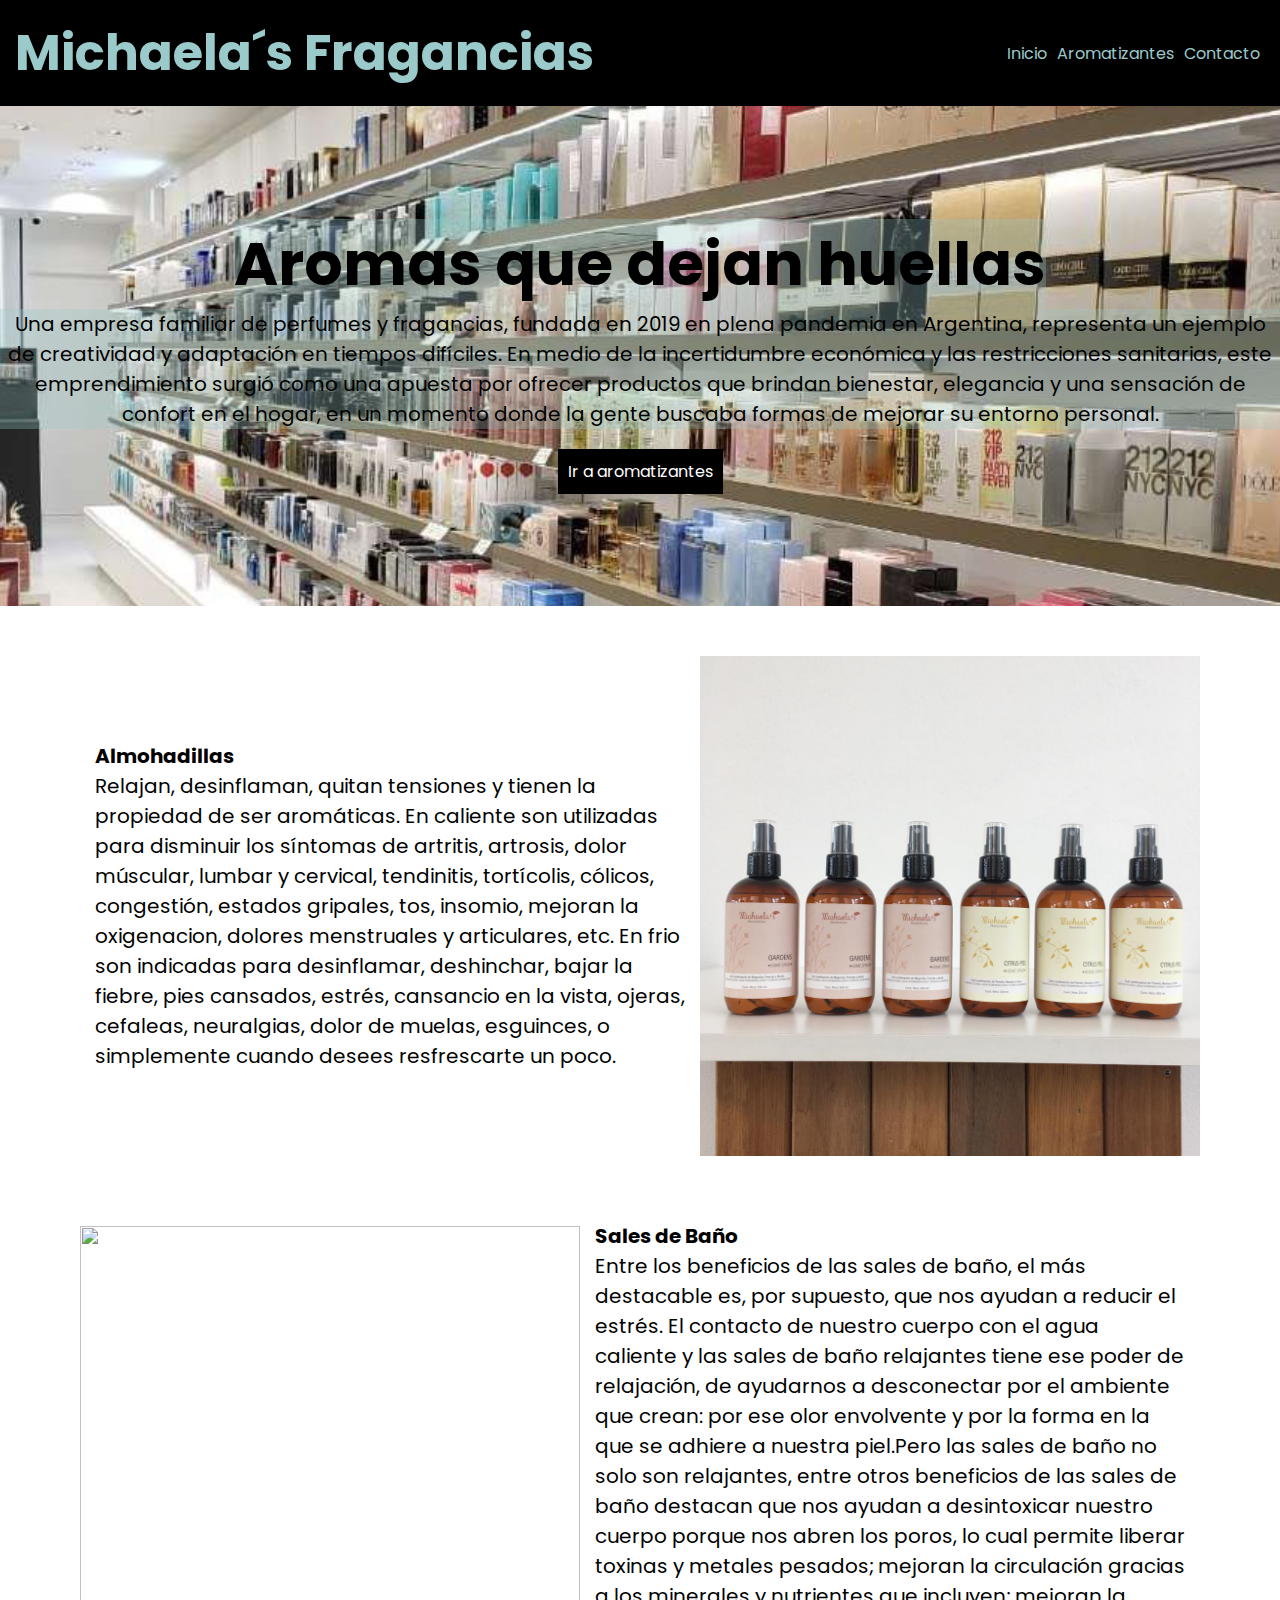
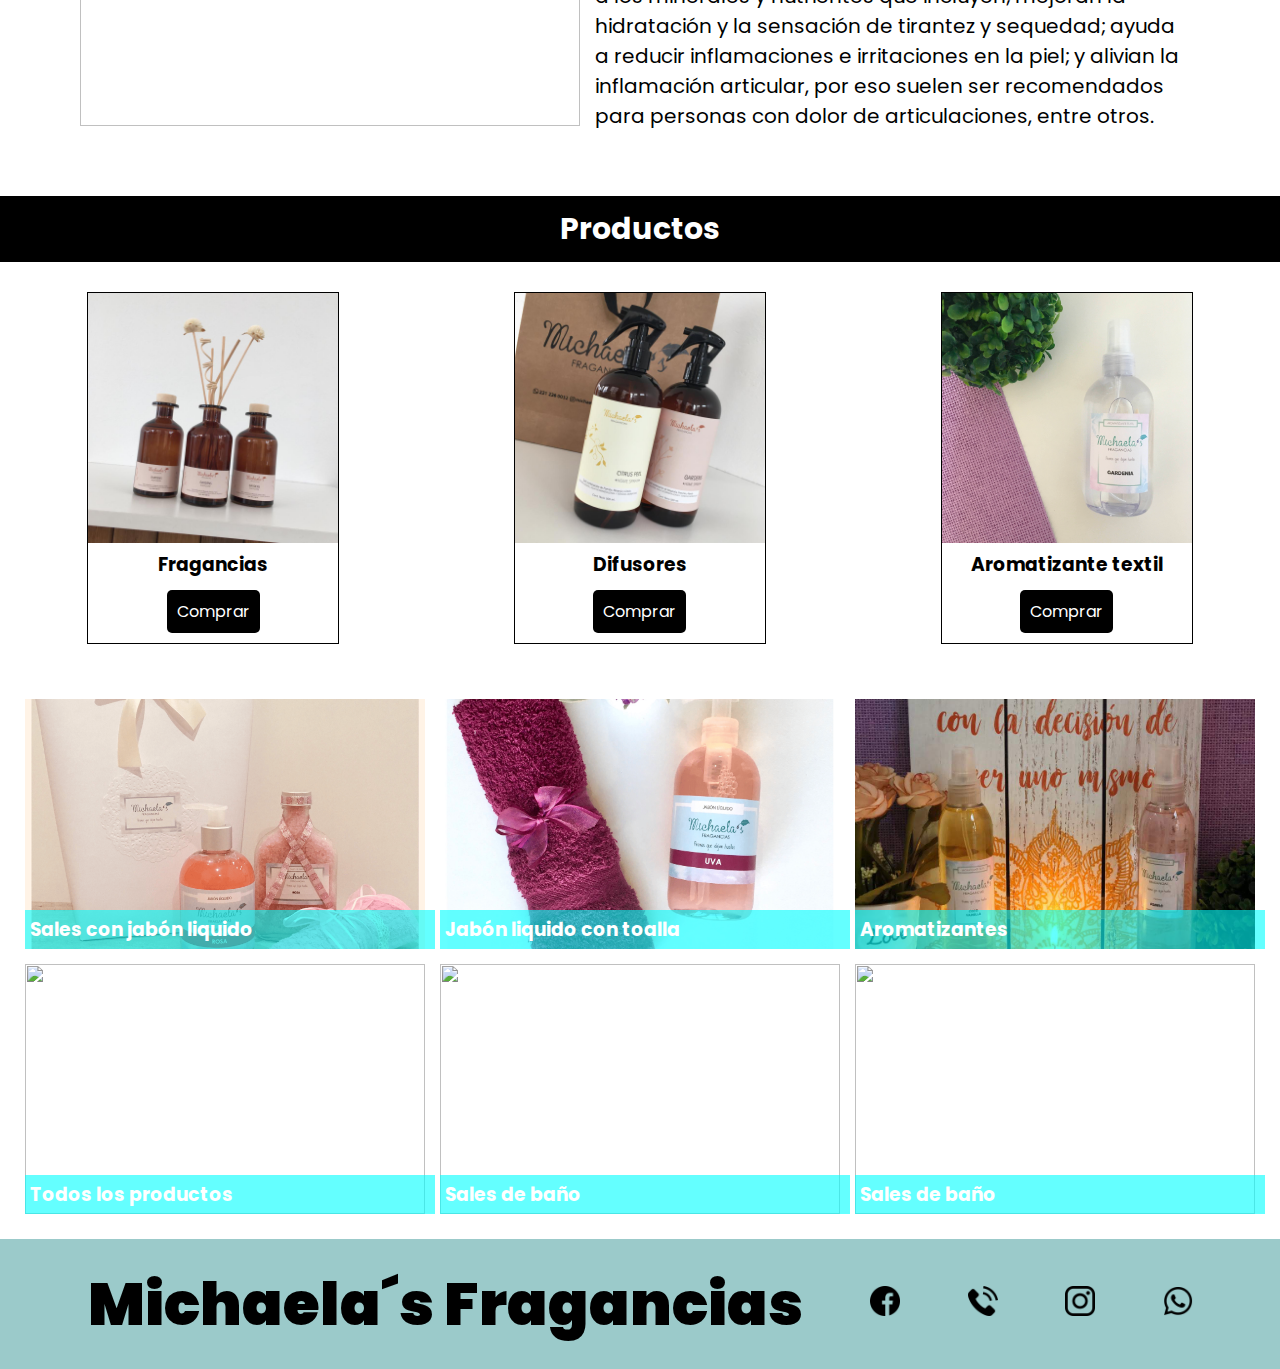
==== commit ee675c9a: "corrijiendo imagenes" ====
--- a/index.html
+++ b/index.html
@@ -41,7 +41,7 @@
                     fiebre, pies cansados, estrés, cansancio en la vista, ojeras, cefaleas, neuralgias, dolor de muelas,
                     esguinces, o simplemente cuando desees resfrescarte un poco.</p>
             </div>
-            <img src="./img/productos.png" alt="">
+            <img src="./img/producto-1.jpg" alt="">
         </section>
         <section class="aroma">
             <div>
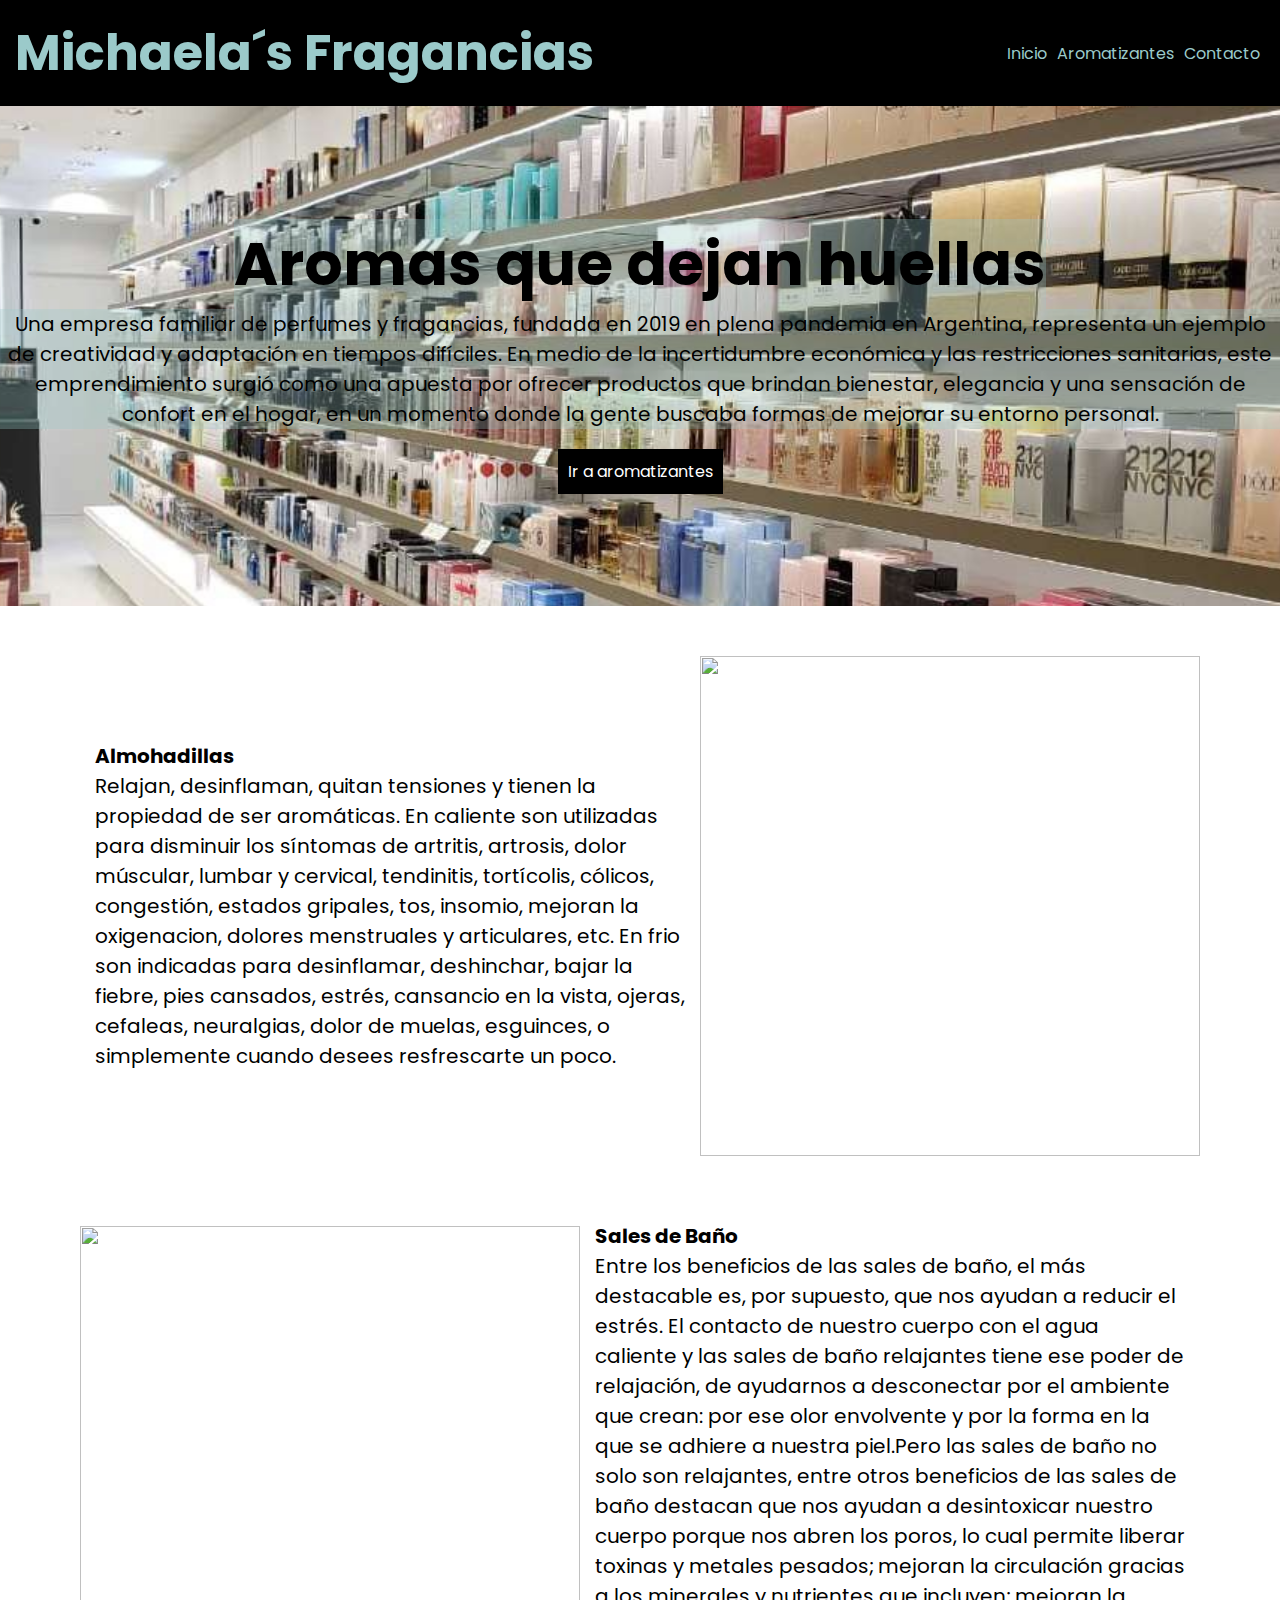
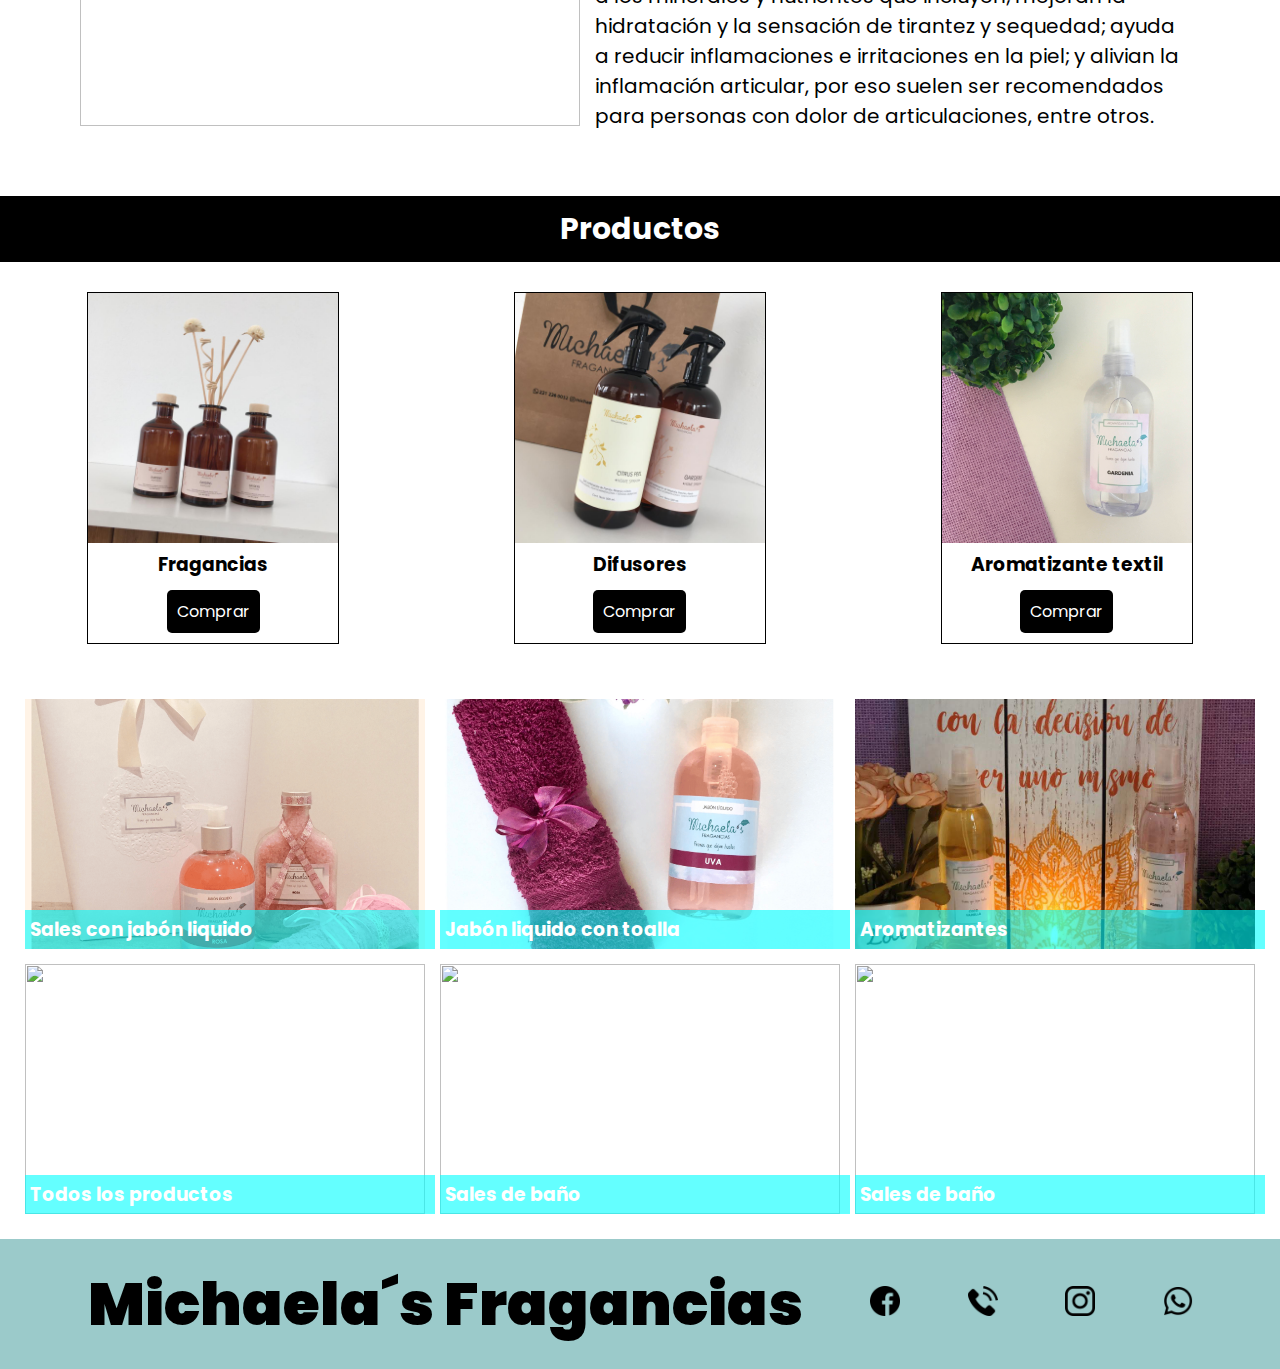
==== commit 08995228: "img" ====
--- a/index.html
+++ b/index.html
@@ -41,7 +41,7 @@
                     fiebre, pies cansados, estrés, cansancio en la vista, ojeras, cefaleas, neuralgias, dolor de muelas,
                     esguinces, o simplemente cuando desees resfrescarte un poco.</p>
             </div>
-            <img src="./img/producto-1.jpg" alt="">
+            <img src="/img/productos.png" alt="">
         </section>
         <section class="aroma">
             <div>
